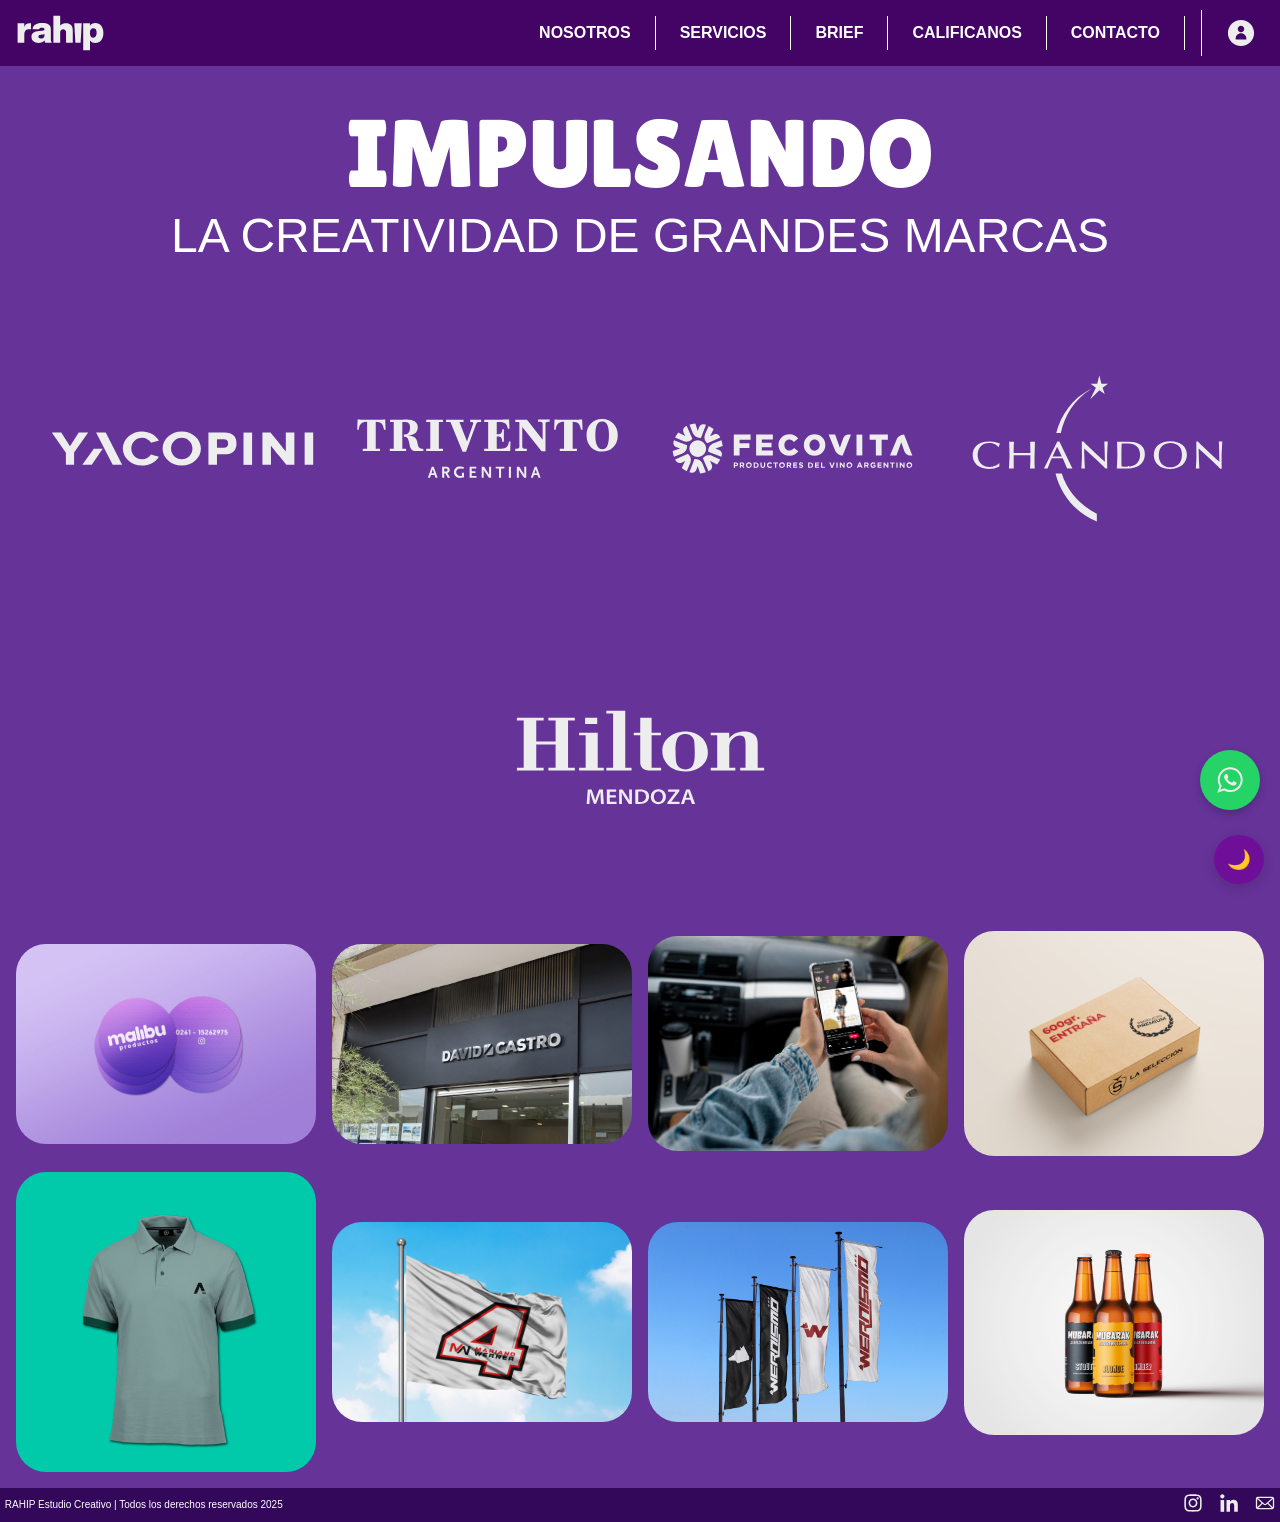
==== rahip2-main1/index.html @ 6f724aaf "DFS" ====
<!DOCTYPE html>
<html lang="es">
<head>
  <link rel="icon" type="image/svg+xml" href="layaout-web/archivos/rahip-logo-lila.svg">
  
  <meta charset="UTF-8">
  <meta name="viewport" content="width=device-width, initial-scale=1.0">

  <title>rahip</title>
  <link rel="stylesheet" href="indexestilos.css">

  <link rel="preconnect" href="https://fonts.googleapis.com">
  <link rel="preconnect" href="https://fonts.gstatic.com" crossorigin>
  <link href="https://fonts.googleapis.com/css2?family=Lilita+One&display=swap" rel="stylesheet">
</head>
<body>
  <div class="wrapper">
    <header>
      <nav>
        <a href="index.html" class="brand">
          <img src="layaout-web/archivos/rahip-logo-blanco.svg" alt="Marca" class="brand-icon">
        </a>
        <button class="nav-toggle" id="navToggle" aria-label="toggle navigation" aria-expanded="false">
          <span class="hamburger-icon"></span>
          <span class="sr-only">Menú</span>
        </button>
        <ul class="nav-list" id="navList">
          <li class="nav-item"><a href="nosotros.html">NOSOTROS</a></li>
          <li class="nav-item"><a href="servicios.html">SERVICIOS</a></li>
          <li class="nav-item"><a href="brief.html">BRIEF</a></li>
          <li class="nav-item"><a href="calificanos.html">CALIFICANOS</a></li>
          <li class="nav-item"><a href="contacto.html">CONTACTO</a></li>
          <li class="user">
            <a href="login.html">
              <img src="layaout-web/archivos/base-datos-icono.svg" alt="Usuario" class="user-icon">
            </a>
          </li>
        </ul>
      </nav>
    </header>
    <button id="theme-toggle" onclick="toggleTheme()">🌙</button>
    <a href="https://wa.me/+5492617501005" target="_blank" class="whatsapp-float">
      <img src="layaout-web/archivos/iconos-redes/whatsapp-blanco.svg" alt="WhatsApp">
    </a>

    <main class="content">
      <section class="banner">
        <h1 class="lilita-one-regular">IMPULSANDO</h1>
        <p class="montserrat">LA CREATIVIDAD DE GRANDES MARCAS</p>
      </section>

      <section class="logos-section">
        <div class="logos-wrapper">
          <div class="logo-item"><img src="layaout-web/archivos/marcas-carrusel/yacopini.svg" alt="Yacopini" width="275px"></div>
          <div class="logo-item"><img src="layaout-web/archivos/marcas-carrusel/trivento.svg" alt="Trivento" width="275px"></div>
          <div class="logo-item"><img src="layaout-web/archivos/marcas-carrusel/fecovita.svg" alt="Fecovita" width="275px"></div>
          <div class="logo-item"><img src="layaout-web/archivos/marcas-carrusel/chandon.svg" alt="Chandon" width="275px"></div>
          <div class="logo-item"><img src="layaout-web/archivos/marcas-carrusel/hilton.svg" alt="Hilton" width="275px"></div>
        </div>
      </section>

      <section>
        <div class="gallery-container">
          <div class="gallery-item"><img src="layaout-web/archivos/home-img/malibu.jpg" alt="Imagen 1"></div>
          <div class="gallery-item"><img src="layaout-web/archivos/home-img/david-castro.jpg" alt="Imagen 2"></div>
          <div class="gallery-item"><img src="layaout-web/archivos/home-img/helena.jpg" alt="Imagen 3"></div>
          <div class="gallery-item"><img src="layaout-web/archivos/home-img/la-seleccion.jpg" alt="Imagen 4"></div>
          <div class="gallery-item"><img src="layaout-web/archivos/home-img/laboratorio-aguero.jpg" alt="Imagen 5"></div>
          <div class="gallery-item"><img src="layaout-web/archivos/home-img/mariano-werner.jpg" alt="Imagen 6"></div>
          <div class="gallery-item"><img src="layaout-web/archivos/home-img/wernismo.jpg" alt="Imagen 7"></div>
          <div class="gallery-item"><img src="layaout-web/archivos/home-img/mubarak.jpg" alt="Imagen 8"></div>
        </div>
      </section>
    </main>

    <footer class="footer">
      <div class="footer-left">
        <p style="font-size: 10px;">RAHIP Estudio Creativo | Todos los derechos reservados 2025</p>
      </div>
      <div class="footer-right">
        <a href="#" class="social-icon"><img src="layaout-web/archivos/iconos-redes/instagram-blanco.svg" alt="Instagram"></a>
        <a href="#" class="social-icon"><img src="layaout-web/archivos/iconos-redes/linkedin-blanco.svg" alt="LinkedIn"></a>
        <a href="#" class="social-icon"><img src="layaout-web/archivos/iconos-redes/mail-blanco.svg" alt="Email"></a>
      </div>
    </footer>
  </div>

  <script>
    // Theme toggle function
    function toggleTheme() {
      const body = document.body;
      const button = document.getElementById('theme-toggle');
      body.classList.toggle('dark-theme');
      button.textContent = body.classList.contains('dark-theme') ? '☀️' : '🌙';
    }

    // Navigation toggle
    const navToggle = document.getElementById('navToggle');
    const navList = document.getElementById('navList');

    if (navToggle && navList) {
      navToggle.addEventListener('click', () => {
        navList.classList.toggle('active');
        const isExpanded = navList.classList.contains('active');
        navToggle.setAttribute('aria-expanded', isExpanded);
      });
    }
  </script>
  
</body>
</html>
---- rahip2-main1/indexestilos.css ----
/* Reset básico */
* {
    margin: 0;
    padding: 0;
    box-sizing: border-box;
  }
html {
    height: 100%;
    margin: 0;
    padding: 0;
}

body {
    background-color:var(--bg-color); /* */
    font-family: Arial, sans-serif; /* */
    font-weight: 300; /* */
    background-size: 100%; /* */
    height: 100%; /* */
    margin: 0; /* */
    padding: 0; /* */
    color: var(--text-color); /* */
}
:root { /* */
    --bg-color: #663399; /* */
    --text-color: black; /* */
    --link-color: black; /* */
    --nav-bg: #1a1725; /* */
    --footer-bg: rgba(30, 27, 33, 0.89); /* */
}

body.dark-theme { /* */
    --bg-color: #111; /* */
    --bg-color-nav:#2c292d; /* */
    --text-color: #060607; /* */
    --link-color:#040404; /* */
    --nav-bg: #2b2a2a; /* */
    --footer-bg: #111; /* */
}

.wrapper { /* */
    display: flex; /* */
    flex-direction: column; /* */
    min-height: 100vh; /* */
}
  
.content { /* */
    flex: 1; /* */
}
  
/* Tipografías (existing) */
.montserrat { /* */
    font-family: "Montserrat", sans-serif; /* */
    font-optical-sizing: auto; /* */
    font-size: 3rem; /* */
    font-style: normal; /* */
}
  
.lilita-one-regular { /* */
    font-family: "Lilita One", sans-serif; /* */
    font-weight: 400; /* */
    font-style: normal; /* */
    font-size: 6rem; /* */
}

/* Navigation Styles - UPDATED */
header nav {
  background-color: rgb(67, 4, 101); /* Base color from previous nav */
  transition: background-color 0.6s ease; /* */
  padding: 0.5rem 1rem; 
  display: flex;
  justify-content: space-between; 
  align-items: center;
  position: relative; /* For absolute positioning of mobile menu */
}

.brand { /* Applied to the <a> tag for the logo */
  /* No margin-right: auto needed due to space-between on nav */
}

.brand-icon {
  height: 50px; /* Adjusted for a typical nav bar height */
  width: auto; /* */
  display: block; /* Removes extra space if the <a> is inline */
}

/* Nav List (Desktop) */
.nav-list {
  display: flex; /* */
  list-style: none; /* */
  margin: 0; /* */
  padding: 0; /* */
  align-items: center; 
}

.nav-item { /* This is the <li> */
  padding: 0 1rem; /* */ /* Spacing between items */
  position: relative; /* */
}

.nav-item:not(:last-of-type) { /* */
  border-right: 1px solid #fff; /* */
}

.nav-list li a { /* This is the <a> tag inside <li> */
  display: flex; /* */
  align-items: center; /* */
  color: #fff; /* */
  text-decoration: none; /* */
  font-weight: bold; /* */
  height: 100%; /* */
  padding: 0.5rem; /* Padding within the link */
}

.user { /* This is the <li> for the user icon */
  margin-left: 1rem; /* */
  padding-left: 1rem; /* */
  border-left: 1px solid #fff; /* */
  display: flex; 
  align-items: center;
}

.user-icon {
  height: 30px; /* */
  width: auto; /* */
}

/* Hamburger Toggle Button */
.nav-toggle {
  display: none; /* Hidden by default, shown on mobile */
  background: transparent;
  border: none;
  cursor: pointer;
  padding: 0.5rem; /* Clickable area */
  z-index: 1001; /* Above mobile nav list */
}

.hamburger-icon {
  display: block;
  width: 25px;
  height: 3px;
  background-color: #fff;
  position: relative;
  transition: transform 0.3s ease-in-out, background-color 0.3s ease-in-out;
}

.hamburger-icon::before,
.hamburger-icon::after {
  content: '';
  display: block;
  width: 100%;
  height: 3px;
  background-color: #fff;
  position: absolute;
  left: 0;
  transition: transform 0.3s ease-in-out;
}

.hamburger-icon::before {
  top: -8px;
}

.hamburger-icon::after {
  bottom: -8px;
}

/* Styles for when the menu is open (toggled by JS) */
.nav-toggle[aria-expanded="true"] .hamburger-icon {
  background-color: transparent; /* Middle bar disappears */
}

.nav-toggle[aria-expanded="true"] .hamburger-icon::before {
  transform: translateY(8px) rotate(45deg);
}

.nav-toggle[aria-expanded="true"] .hamburger-icon::after {
  transform: translateY(-8px) rotate(-45deg);
}

.sr-only { /* For accessibility */
  position: absolute;
  width: 1px;
  height: 1px;
  padding: 0;
  margin: -1px;
  overflow: hidden;
  clip: rect(0, 0, 0, 0);
  white-space: nowrap;
  border: 0;
}


/* Media Queries for Navigation (Mobile) */
@media (max-width: 768px) {
  /* header nav rules for flex and alignment are fine from desktop */

  .brand {
     margin-right: 0; /* Not needed with space-between */
  }

  .nav-toggle {
    display: block; /* Show hamburger */
  }

  .nav-list {
    display: none; /* Hide nav list by default on mobile */
    flex-direction: column; /* */
    position: absolute;
    top: 100%; /* Position below the header */
    left: 0;
    right: 0;
    background-color: rgb(50, 7, 90); /* A slightly darker shade for dropdown */
    padding: 0; /* Items will have padding */
    z-index: 1000; /* Ensure it's above other content */
    border-top: 1px solid rgba(255, 255, 255, 0.2);
    box-shadow: 0 4px 8px rgba(0,0,0,0.1); /* Optional: add some shadow */
  }

  .nav-list.active { /* Class to show the menu */
    display: flex;
  }

  .nav-item { /* <li> in mobile */
    border-right: none; /* */
    width: 100%; /* */
    margin: 0; 
    padding: 0; /* Padding will be on the <a> tag */
    border-bottom: 1px solid rgba(255, 255, 255, 0.1); /* */
  }
  .nav-item:last-child, /* Includes .user if it's the last child */
  .nav-item.user { 
    border-bottom: none; /* No bottom border for the very last item */
  }
  
  .nav-list li a { /* <a> in mobile */
    padding: 1rem 1.5rem; /* Generous padding for touch targets */
    justify-content: flex-start; 
    width: 100%; 
    box-sizing: border-box; /* Include padding in width */
  }
  
  .user { /* <li> user icon in mobile */
    border-left: none; /* */
    margin-left: 0; /* */
    padding-left: 0; /* */
    margin-top: 0; 
    border-top: 1px solid rgba(255, 255, 255, 0.1); /* Separator if not first/last */
    width: 100%;
  }
  /* If .user is the first item after toggle, it might not need border-top */
  /* The .nav-item:last-child handles removing bottom border if .user is last */
  .nav-list > .user:first-child { /* If user icon was somehow first in list */
      border-top: none;
  }
}

/* Dark Theme Adjustments for Nav */
body.dark-theme header nav {
  background-color: #333; /* */
}
body.dark-theme nav a { /* General link color in nav for dark theme */
    color: white; /* */
}
body.dark-theme .nav-toggle .hamburger-icon,
body.dark-theme .nav-toggle .hamburger-icon::before,
body.dark-theme .nav-toggle .hamburger-icon::after {
  background-color: #fff; /* Ensure hamburger icon is visible */
}

body.dark-theme .nav-list.active { /* Mobile dropdown in dark mode */
  background-color: #2c2c2c; /* */
  border-top-color: rgba(255,255,255,0.1);
}

body.dark-theme .nav-list .nav-item {
  border-bottom-color: rgba(255, 255, 255, 0.05); /* */
}
body.dark-theme .nav-list .user {
  border-top-color: rgba(255, 255, 255, 0.05); /* */
}


/* Keep all other existing styles from indexestilos.css */
/* For example: */
/* .logo-item img { ... } */
/* .lilita-one-regular2 { ... } */
/* .logos-section { ... } */
/* .logos-wrapper { ... } */
/* .gallery-container { ... } */
/* .gallery-item { ... } */
/* .gallery-item img { ... } */
/* .footer { ... } */
/* .footer-left p { ... } */
/* .footer-right { ... } */
/* .social-icon { ... } */
/* .social-icon img { ... } */
/* Media Queries for Footer, Typo, Gallery, Banner, Logos, Theme Toggle, WhatsApp ... */
/* (All other styles that were not related to the main navigation bar) */

/* Example of keeping an existing rule: */
.logos-section { /* */
    text-align: center; /* */
    padding: 1rem 0; /* */
}

.logos-wrapper { /* */
    display: flex; /* */
    justify-content: center; /* */
    align-items: center; /* */
    gap: 30px; /* */
    flex-wrap: wrap; /* */
    margin: 0 auto; /* */
}

.logo-item img { /* */
    max-width: 100%; /* */
    height: auto; /* */
}

.gallery-container { /* */
    display: grid; /* */
    grid-template-columns: repeat(4, 1fr); /* */
    gap: 1rem; /* */
    max-width: 1500px; /* */
    margin: 0 auto; /* */
    padding: 1rem; /* */
}
  
.gallery-item { /* */
    background-color: transparent; /* */
    border: none; /* */
    display: flex; /* */
    align-items: center; /* */
    justify-content: center; /* */
}
  
.gallery-item img { /* */
    width: 100%; /* */
    height: auto; /* */
    display: block; /* */
    border-radius: 30px; /* */
}

.footer { /* */
  background-color: rgba(50, 7, 90, 0.983); /* */
  display: flex; /* */
  align-items: center; /* */
  justify-content: space-between; /* */
  padding: .3rem; /* */
}

.footer-left p { /* */
  margin: 0; /* */
  color: #fff; /* */
  font-size: 1.5rem; /* */ /* Note: HTML has inline style font-size:10px, this will be overridden by specificity */
}

.footer-right { /* */
  display: flex; /* */
  align-items: center; /* */
}

.social-icon { /* */
  display: inline-block; /* */
  margin-left: 1rem; /* */
}

.social-icon img { /* */
  width: 20px; /* */
  height: auto; /* */
}

/* Theme Toggle Button */
#theme-toggle { /* */
  position: fixed; /* */
  bottom: 1rem; /* */
  right: 1rem; /* */
  background-color: var(--boton-fondo, #720599cc); /* */
  color: var(--boton-icono, #111); /* */
  border: none; /* */
  border-radius: 50%; /* */
  padding: 0.8rem; /* */
  font-size: 1.2rem; /* */
  cursor: pointer; /* */
  box-shadow: 0 4px 12px rgba(0, 0, 0, 0.15); /* */
  backdrop-filter: blur(4px); /* */
  transition: background-color 0.3s ease, transform 0.2s ease; /* */
  z-index: 1000; /* */
}

#theme-toggle:hover { /* */
  background-color: var(--boton-hover, #42097c); /* */
  transform: scale(1.05); /* */
}

body.dark-theme #theme-toggle { /* */
  --boton-fondo: #222222cc; /* */
  --boton-icono: #5a0280; /* */
  --boton-hover: #333; /* */
}

.whatsapp-float { /* */
  position: fixed; /* */
  bottom: 20px; /* */
  right: 20px; /* */
  z-index: 600; /* */
  width: 60px; /* */
  height: 60px; /* */
  margin-bottom: 70px; /* */
  background-color: #25D366; /* */
  border-radius: 50%; /* */
  display: flex; /* */
  align-items: center; /* */
  justify-content: center; /* */
  box-shadow: 0 4px 8px rgba(0, 0, 0, 0.2); /* */
  transition: transform 0.3s ease; /* */
}

.whatsapp-float:hover { /* */
  transform: scale(1.1); /* */
}

.whatsapp-float img { /* */
  width: 30px; /* */
  height: 30px; /* */
}

.banner { /* */
  text-align: center; /* */
  padding: 2rem 1rem; /* */
  max-width: 100%; /* */
  color: #fff; /* */
  overflow-wrap: break-word; /* */
  word-wrap: break-word; /* */
}

.banner h1, /* */
.banner p { /* */
  max-width: 100%; /* */
  overflow-wrap: break-word; /* */
  word-wrap: break-word; /* */
  padding: 0 1rem; /* */
  transition: font-size 0.3s ease; /* */
}


/* ALL OTHER MEDIA QUERIES (Footer, Typo adjustments, Gallery, Banner, Logos) */
/* These were already present in your indexestilos.css */
/* Make sure to merge them correctly, the following are from your original file */

@media (max-width: 480px) { /* */
    .footer { /* */
      text-align: center; /* */
      align-items: center; /* */
    }
    .footer-right { /* */
      justify-content: center; /* */
    }
    .social-icon { /* */
      margin: 0 0.5rem; /* */
    }
    .lilita-one-regular { /* */
      font-size: 3rem; /* */
    }
    .lilita-one-regular2 { /* */
      font-size: 2rem; /* */
    }
    .montserrat { /* */
      font-size: 1.5rem; /* */
    }
    .footer-left p { /* */
      font-size: 0.9rem; /* */
    }
    .gallery-container { /* */
      grid-template-columns: 1fr; /* */
      max-width: 100%; /* */
      padding: 0.5rem; /* */
    }
    .gallery-item img { /* */
      width: 70%; /* */
      margin: 0 auto; /* */
    }
}

@media (max-width: 768px) {
    /* Nav rules are handled above */
    .lilita-one-regular { /* */
      font-size: 4rem; /* */
    }
    .lilita-one-regular2 { /* */
      font-size: 2.5rem; /* */
    }
    .montserrat { /* */
      font-size: 2rem; /* */
    }
    .footer-left p { /* */
      font-size: 1rem; /* */
    }
     .gallery-container { /* */
      grid-template-columns: repeat(2, 1fr); /* */
      max-width: 100%; /* */
      padding: 0.5rem; /* */ /* Added from other 768px rule for gallery */
      gap: 0.5rem; /* */ /* Added from other 768px rule for gallery */
    }
    .gallery-item img { /* */
      width: 90%; /* */ /* From more specific 768px rule */
      margin: 0 auto; /* */
      border-radius: 20px; /* */
      /* background gradient from original file, if still desired. It's on img, not item */
      /* background: rgb(157,34,195); */
      /* background: linear-gradient(0deg, rgba(157,34,195,1) 17%, rgba(217,38,151,0.7861344366848302) 99%, rgba(238,224,27,1) 100%, rgba(238,224,27,0.6544817756204044) 100%); */
    }
    .logos-wrapper { /* */
        display: flex; /* */
        flex-wrap: wrap; /* */
        justify-content: center; /* */
        gap: 10px; /* */
    }
    .logo-item img { /* */
        width: 120px; /* */
    }
    /* Footer adjustments for 768px from original file */
    .footer { /* */
        flex-direction: column; /* */
        text-align: center; /* */
        padding: 1rem 0.5rem; /* */
    }
    .footer-left p { /* */
        /* font-size: 1rem; */ /* Already covered */
        margin-bottom: 0.5rem; /* */
    }
    .footer-right { /* */
        justify-content: center; /* */
        gap: 1rem; /* */
        flex-wrap: wrap; /* */
    }
    .social-icon { /* */
        margin: 0; /* */
    }
    .social-icon img { /* */
        width: 30px; /* */
    }
}

@media (max-width: 180px) { /* */
  .banner { /* */
    padding: 0.5rem; /* */
  }
  .banner h1 { /* */
    font-size: 2rem; /* */
  }
  .banner p { /* */
    font-size: 1rem; /* */
  }
  .logos-wrapper { /* */
    gap: 10px; /* */
  }
  .logo-item img { /* */
    width: 130px; /* */
  }
}

@media (max-width: 168px) { /* */
    .banner { /* */
        padding: 1rem; /* */
    }
    .banner h1 { /* */
        font-size: 2.5rem; /* */
        margin-bottom: 0.5rem; /* */
    }
    .banner p { /* */
        font-size: 1.2rem; /* */
    }
    .logos-wrapper { /* */
        gap: 15px; /* */
    }
    .logo-item img { /* */
        width: 180px; /* */
    }
}
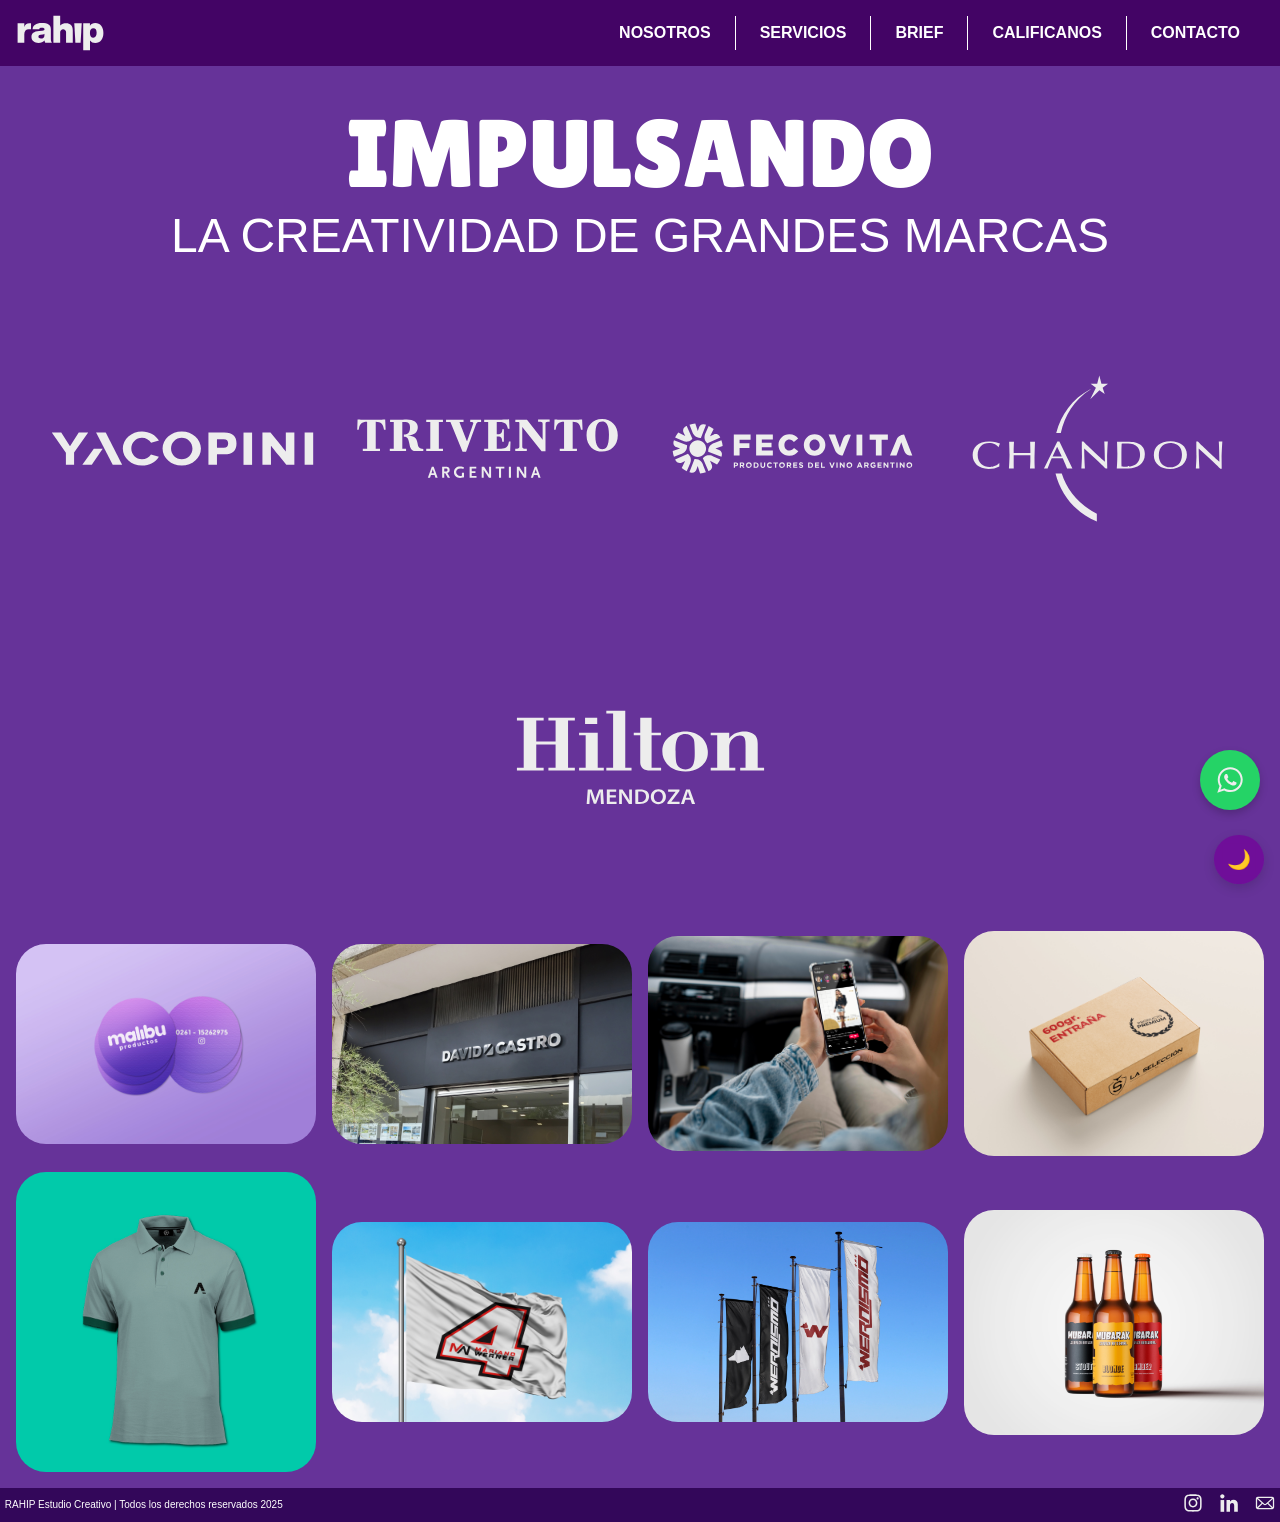
==== commit 7abef7f8: "DS" ====
--- a/rahip2-main1/index.html
+++ b/rahip2-main1/index.html
@@ -30,11 +30,7 @@
           <li class="nav-item"><a href="brief.html">BRIEF</a></li>
           <li class="nav-item"><a href="calificanos.html">CALIFICANOS</a></li>
           <li class="nav-item"><a href="contacto.html">CONTACTO</a></li>
-          <li class="user">
-            <a href="login.html">
-              <img src="layaout-web/archivos/base-datos-icono.svg" alt="Usuario" class="user-icon">
-            </a>
-          </li>
+         
         </ul>
       </nav>
     </header>
